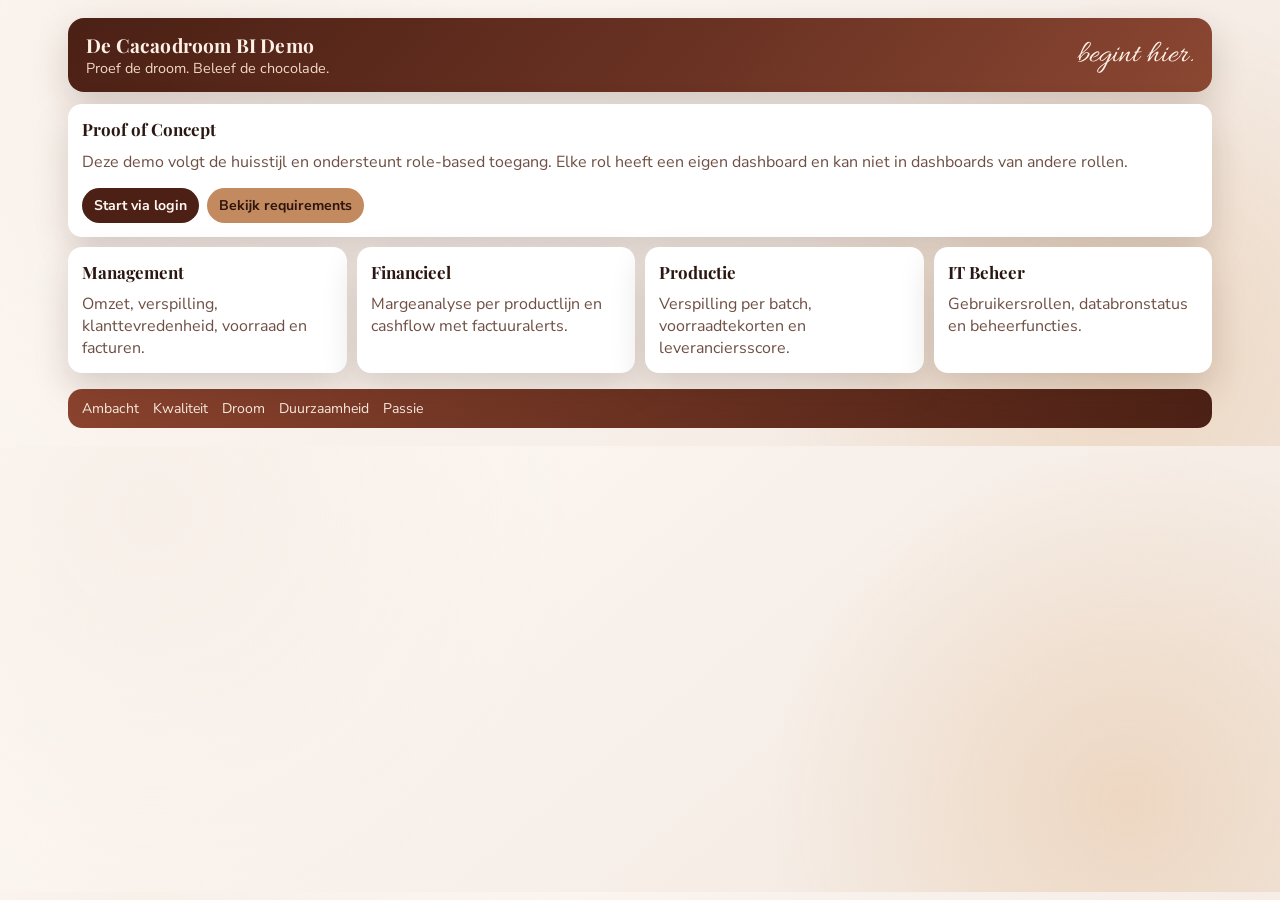
==== index.html @ b696baa9 "Werk demo uit met huisstijl en roltoegang" ====
<!DOCTYPE html>
<html lang="nl">
<head>
  <meta charset="UTF-8">
  <meta name="viewport" content="width=device-width, initial-scale=1.0">
  <title>De Cacaodroom BI Demo</title>
  <link rel="preconnect" href="https://fonts.googleapis.com">
  <link rel="preconnect" href="https://fonts.gstatic.com" crossorigin>
  <link href="https://fonts.googleapis.com/css2?family=Allura&family=Nunito+Sans:wght@400;600;700&family=Playfair+Display:wght@600;700&display=swap" rel="stylesheet">
  <link rel="stylesheet" href="theme.css">
</head>
<body>
  <main class="page-wrap">
    <header class="brand-bar">
      <div>
        <h1 class="brand-title">De Cacaodroom BI Demo</h1>
        <p class="brand-sub">Proef de droom. Beleef de chocolade.</p>
      </div>
      <div class="script">begint hier.</div>
    </header>

    <section class="card" style="margin-top:12px;">
      <h2 class="section-title">Proof of Concept</h2>
      <p style="margin:0; color:var(--muted); line-height:1.6;">
        Deze demo volgt de huisstijl en ondersteunt role-based toegang. Elke rol heeft een eigen dashboard en kan niet in dashboards van andere rollen.
      </p>
      <div style="margin-top:12px; display:flex; gap:8px; flex-wrap:wrap;">
        <a class="pill-link" href="wireframe-1-login.html">Start via login</a>
        <a class="pill-link alt" href="requirements-specificatie.md">Bekijk requirements</a>
      </div>
    </section>

    <section class="kpi-grid" style="margin-top:10px;">
      <article class="card">
        <h3 class="section-title">Management</h3>
        <p style="margin:0; color:var(--muted);">Omzet, verspilling, klanttevredenheid, voorraad en facturen.</p>
      </article>
      <article class="card">
        <h3 class="section-title">Financieel</h3>
        <p style="margin:0; color:var(--muted);">Margeanalyse per productlijn en cashflow met factuuralerts.</p>
      </article>
      <article class="card">
        <h3 class="section-title">Productie</h3>
        <p style="margin:0; color:var(--muted);">Verspilling per batch, voorraadtekorten en leveranciersscore.</p>
      </article>
      <article class="card">
        <h3 class="section-title">IT Beheer</h3>
        <p style="margin:0; color:var(--muted);">Gebruikersrollen, databronstatus en beheerfuncties.</p>
      </article>
    </section>

    <div class="footer-strip">
      <span>Ambacht</span>
      <span>Kwaliteit</span>
      <span>Droom</span>
      <span>Duurzaamheid</span>
      <span>Passie</span>
    </div>
  </main>
</body>
</html>
---- theme.css ----
:root {
  --cacao: #4d2015;
  --room: #f1e7df;
  --caramel: #c38a5f;
  --goud: #d3aa66;
  --rozebruin: #914840;
  --wit: #fffaf6;
  --text: #2b1711;
  --muted: #6f4f43;
  --ok: #2f7a5f;
  --danger: #9d3027;
  --card-shadow: 0 14px 34px rgba(57, 27, 16, 0.18);
  --radius: 16px;
}

* {
  box-sizing: border-box;
}

body {
  margin: 0;
  color: var(--text);
  font-family: "Nunito Sans", sans-serif;
  background:
    radial-gradient(circle at 12% 15%, #f7efe8 0%, transparent 35%),
    radial-gradient(circle at 88% 80%, #edd7c2 0%, transparent 30%),
    linear-gradient(140deg, var(--wit), var(--room));
}

.page-wrap {
  max-width: 1180px;
  margin: 0 auto;
  padding: 18px;
}

.brand-bar {
  background: linear-gradient(130deg, #4b2015 0%, #6a3223 55%, #8b4732 100%);
  color: #fff0e6;
  border-radius: var(--radius);
  box-shadow: var(--card-shadow);
  padding: 14px 18px;
  display: flex;
  justify-content: space-between;
  align-items: center;
  gap: 10px;
}

.brand-title {
  margin: 0;
  font-family: "Playfair Display", serif;
  font-size: 1.2rem;
  letter-spacing: 0.01em;
}

.brand-sub {
  margin: 0;
  color: #f1d8c8;
  font-size: 0.9rem;
}

.script {
  font-family: "Allura", cursive;
  font-size: 2rem;
  line-height: 1;
}

.nav-pills {
  display: flex;
  gap: 8px;
  flex-wrap: wrap;
  margin: 12px 0 16px;
}

.pill-link {
  text-decoration: none;
  border-radius: 999px;
  padding: 8px 12px;
  color: #fff8f2;
  background: var(--cacao);
  font-weight: 700;
  font-size: 0.88rem;
}

.pill-link.alt {
  background: var(--caramel);
  color: #2d150e;
}

.card {
  background: #fff;
  border-radius: 14px;
  box-shadow: var(--card-shadow);
  padding: 14px;
}

.kpi-grid {
  display: grid;
  grid-template-columns: repeat(auto-fit, minmax(210px, 1fr));
  gap: 10px;
}

.kpi-label {
  color: var(--muted);
  font-size: 0.85rem;
}

.kpi-value {
  font-size: 1.4rem;
  font-family: "Playfair Display", serif;
  margin-top: 6px;
}

.kpi-meta {
  margin-top: 4px;
  font-size: 0.86rem;
}

.ok {
  color: var(--ok);
}

.danger {
  color: var(--danger);
}

.layout-2 {
  margin-top: 10px;
  display: grid;
  grid-template-columns: 1.3fr 1fr;
  gap: 10px;
}

.section-title {
  margin: 0 0 10px;
  font-family: "Playfair Display", serif;
  font-size: 1.06rem;
}

.button {
  border: 0;
  border-radius: 10px;
  padding: 9px 12px;
  font-family: inherit;
  font-weight: 700;
  cursor: pointer;
  background: var(--cacao);
  color: #fff8f2;
}

.button.alt {
  background: var(--caramel);
  color: #2d150e;
}

.table {
  width: 100%;
  border-collapse: collapse;
}

.table th,
.table td {
  text-align: left;
  border-bottom: 1px solid #efe0d4;
  padding: 8px 6px;
  font-size: 0.92rem;
}

.table th {
  color: var(--muted);
  font-weight: 700;
}

.role-note {
  background: #f8ece2;
  color: #5b3426;
  border: 1px solid #ebd5c5;
  border-radius: 10px;
  padding: 8px 10px;
  margin-top: 8px;
  font-size: 0.88rem;
}

.login-layout {
  min-height: 100vh;
  display: grid;
  place-items: center;
  padding: 18px;
}

.login-panel {
  width: min(980px, 100%);
  background: #fff;
  border-radius: 18px;
  overflow: hidden;
  box-shadow: var(--card-shadow);
  display: grid;
  grid-template-columns: 1.15fr 1fr;
}

.login-hero {
  background: linear-gradient(160deg, #4d2015 0%, #6a3223 70%, #8c4b35 100%);
  color: #f9e7db;
  padding: 30px;
}

.login-hero h1 {
  margin: 0;
  font-family: "Playfair Display", serif;
  font-size: clamp(1.7rem, 2vw + 1rem, 2.5rem);
}

.login-hero p {
  margin: 10px 0 0;
  color: #efd5c3;
  line-height: 1.5;
}

.login-story {
  margin-top: 14px;
  border-left: 3px solid #b97a55;
  padding-left: 10px;
  color: #f2decf;
  font-size: 0.93rem;
}

.login-form {
  padding: 28px;
}

.login-form h2 {
  margin: 0;
  font-family: "Playfair Display", serif;
}

.login-form p {
  margin: 6px 0 16px;
  color: var(--muted);
}

.field-label {
  display: block;
  font-size: 0.92rem;
  margin-bottom: 5px;
}

.field {
  width: 100%;
  border: 1px solid #dfc9b8;
  border-radius: 10px;
  background: #fffdfb;
  padding: 10px 11px;
  margin-bottom: 12px;
  font-family: inherit;
}

.quick-links {
  margin-top: 14px;
  display: grid;
  grid-template-columns: 1fr 1fr;
  gap: 8px;
}

.quick-links a {
  text-align: center;
  text-decoration: none;
  border-radius: 10px;
  padding: 9px;
  font-size: 0.9rem;
  font-weight: 700;
  background: #f3e3d7;
  color: #4f281b;
}

.footer-strip {
  margin-top: 16px;
  border-radius: 14px;
  background: linear-gradient(120deg, #8a432e, #4c2115);
  color: #f6e8dc;
  padding: 10px 14px;
  font-size: 0.88rem;
  display: flex;
  flex-wrap: wrap;
  gap: 14px;
}

@media (max-width: 900px) {
  .layout-2 {
    grid-template-columns: 1fr;
  }

  .login-panel {
    grid-template-columns: 1fr;
  }

  .quick-links {
    grid-template-columns: 1fr;
  }
}
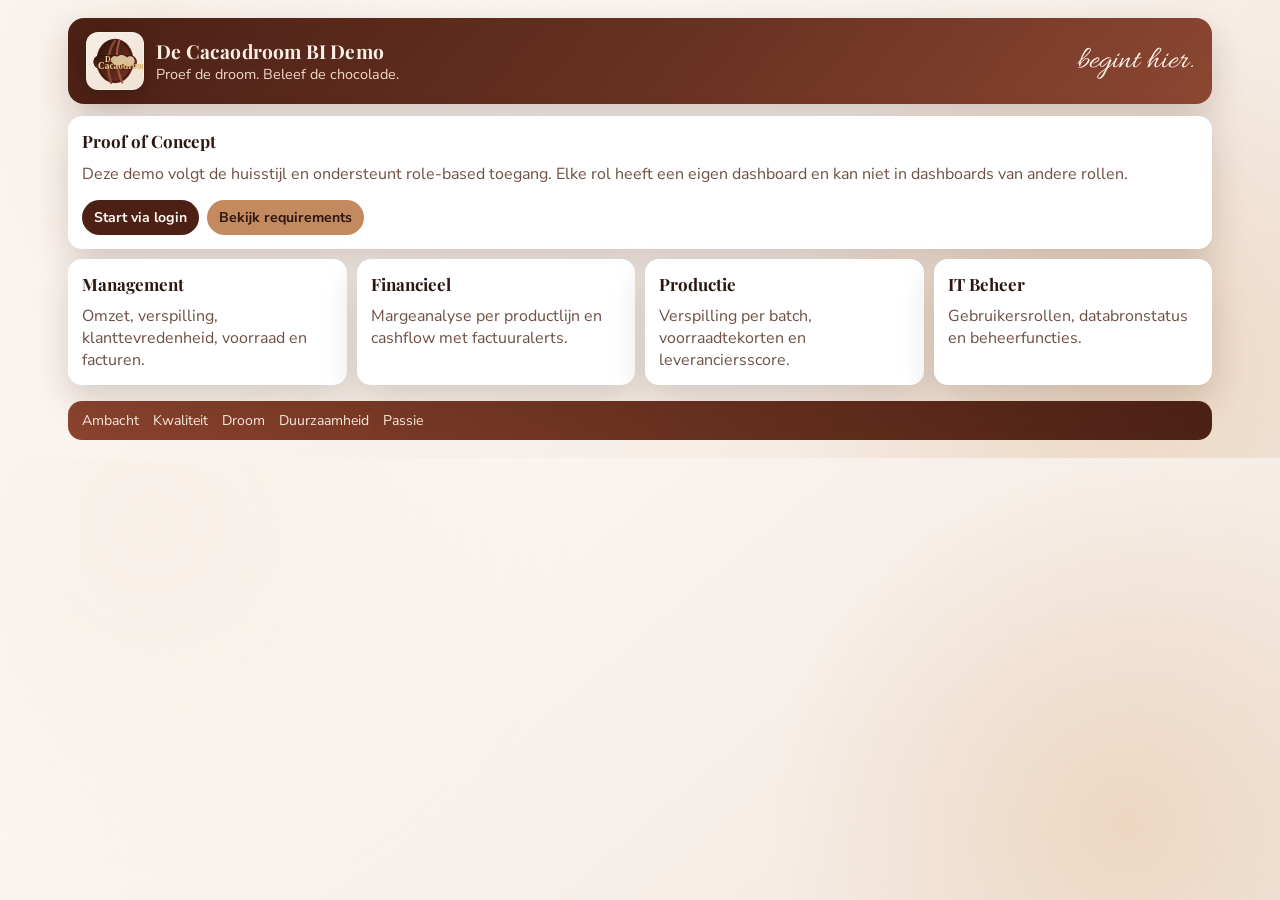
==== commit 79fa279a: "Voeg vierkant logo clean toe aan demo" ====
--- a/index.html
+++ b/index.html
@@ -12,9 +12,12 @@
 <body>
   <main class="page-wrap">
     <header class="brand-bar">
-      <div>
-        <h1 class="brand-title">De Cacaodroom BI Demo</h1>
-        <p class="brand-sub">Proef de droom. Beleef de chocolade.</p>
+      <div class="brand-head">
+        <img class="brand-logo-square" src="logo-square.svg" alt="De Cacaodroom logo">
+        <div>
+          <h1 class="brand-title">De Cacaodroom BI Demo</h1>
+          <p class="brand-sub">Proef de droom. Beleef de chocolade.</p>
+        </div>
       </div>
       <div class="script">begint hier.</div>
     </header>
--- a/theme.css
+++ b/theme.css
@@ -45,6 +45,24 @@
   gap: 10px;
 }
 
+.brand-head {
+  display: flex;
+  align-items: center;
+  gap: 12px;
+  min-width: 0;
+}
+
+.brand-logo-square {
+  width: 58px;
+  height: 58px;
+  border-radius: 12px;
+  border: 1px solid rgba(255, 243, 232, 0.35);
+  box-shadow: 0 6px 18px rgba(21, 8, 4, 0.25);
+  object-fit: cover;
+  background: #f6ece2;
+  flex: 0 0 auto;
+}
+
 .brand-title {
   margin: 0;
   font-family: "Playfair Display", serif;
@@ -201,6 +219,17 @@
   background: linear-gradient(160deg, #4d2015 0%, #6a3223 70%, #8c4b35 100%);
   color: #f9e7db;
   padding: 30px;
+}
+
+.login-logo-square {
+  width: 96px;
+  height: 96px;
+  border-radius: 16px;
+  border: 1px solid rgba(247, 222, 204, 0.36);
+  box-shadow: 0 10px 24px rgba(24, 8, 4, 0.3);
+  object-fit: cover;
+  margin-bottom: 12px;
+  background: #f6ece2;
 }
 
 .login-hero h1 {
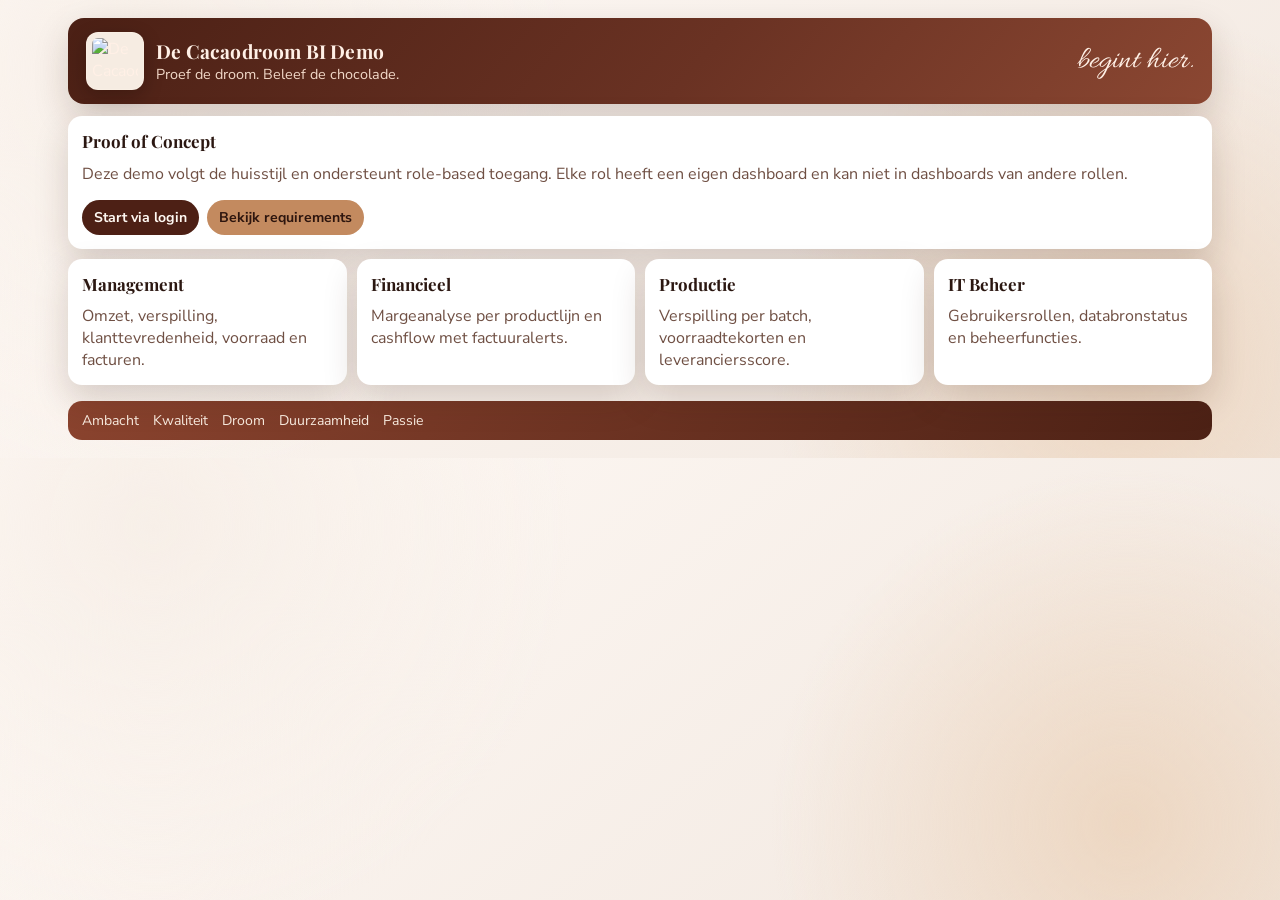
==== commit 7ac025d7: "Vervang logo en fix requirements-link" ====
--- a/index.html
+++ b/index.html
@@ -13,7 +13,7 @@
   <main class="page-wrap">
     <header class="brand-bar">
       <div class="brand-head">
-        <img class="brand-logo-square" src="logo-square.svg" alt="De Cacaodroom logo">
+        <img class="brand-logo-square" src="logo.svg" alt="De Cacaodroom logo">
         <div>
           <h1 class="brand-title">De Cacaodroom BI Demo</h1>
           <p class="brand-sub">Proef de droom. Beleef de chocolade.</p>
@@ -29,7 +29,7 @@
       </p>
       <div style="margin-top:12px; display:flex; gap:8px; flex-wrap:wrap;">
         <a class="pill-link" href="wireframe-1-login.html">Start via login</a>
-        <a class="pill-link alt" href="requirements-specificatie.md">Bekijk requirements</a>
+        <a class="pill-link alt" href="https://github.com/thijssonnega/requirements-specificatie/blob/main/requirements-specificatie.md">Bekijk requirements</a>
       </div>
     </section>
 
--- a/theme.css
+++ b/theme.css
@@ -55,10 +55,11 @@
 .brand-logo-square {
   width: 58px;
   height: 58px;
+  padding: 5px;
   border-radius: 12px;
   border: 1px solid rgba(255, 243, 232, 0.35);
   box-shadow: 0 6px 18px rgba(21, 8, 4, 0.25);
-  object-fit: cover;
+  object-fit: contain;
   background: #f6ece2;
   flex: 0 0 auto;
 }
@@ -224,10 +225,11 @@
 .login-logo-square {
   width: 96px;
   height: 96px;
+  padding: 8px;
   border-radius: 16px;
   border: 1px solid rgba(247, 222, 204, 0.36);
   box-shadow: 0 10px 24px rgba(24, 8, 4, 0.3);
-  object-fit: cover;
+  object-fit: contain;
   margin-bottom: 12px;
   background: #f6ece2;
 }
